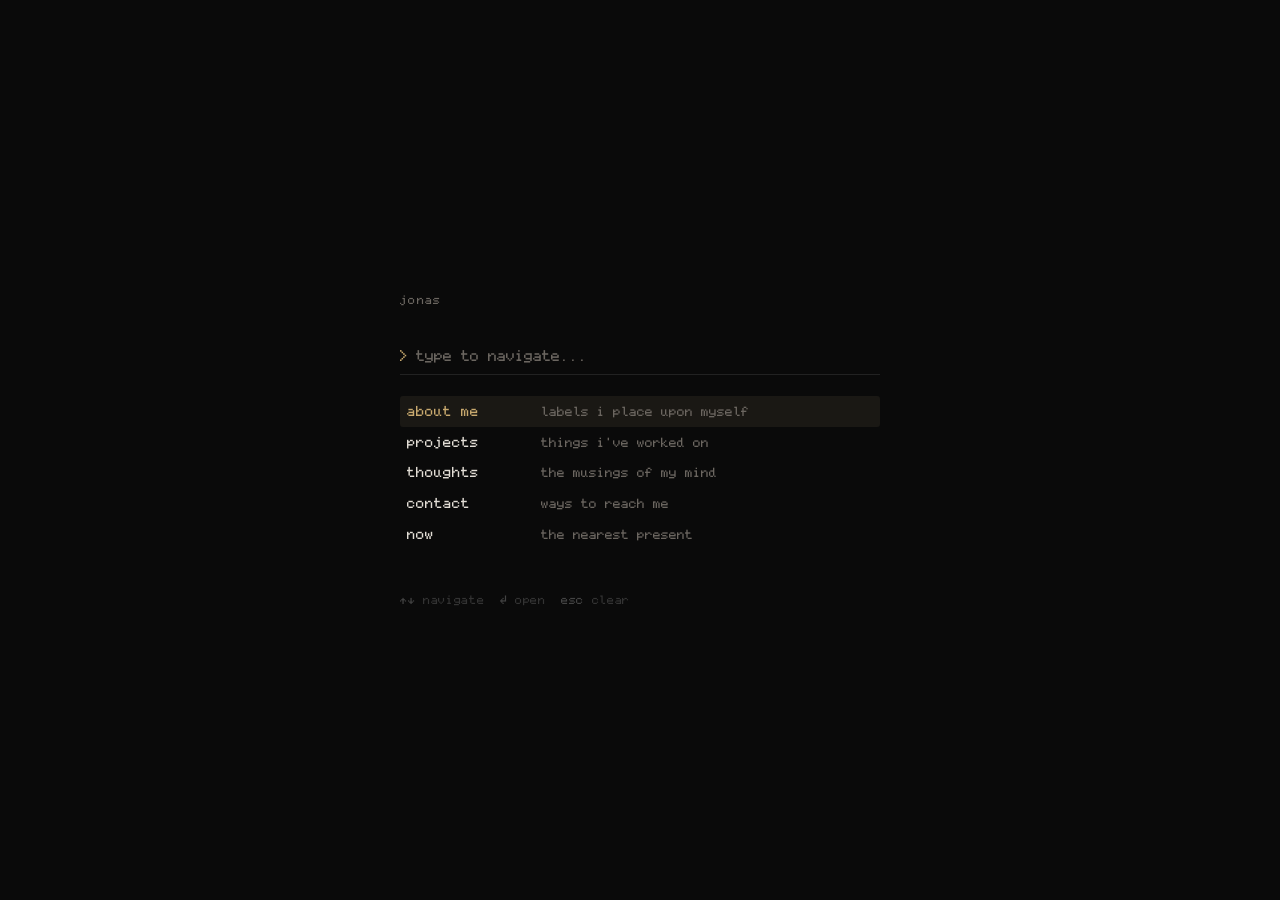
==== index.html @ 770f4907 "revamp" ====
<!doctype html>
<html lang="en">
  <head>
    <meta charset="UTF-8" />
    <meta name="viewport" content="width=device-width, initial-scale=1.0" />
    <title>jonas' pocket dimension</title>
    <link rel="stylesheet" href="style.css" />
  </head>
  <body>
    <div id="shell">
      <div id="inner">
        <div id="site-name">jonas</div>
        <div id="input-row">
          <span id="prompt">&gt;</span>
          <input
            id="query"
            type="text"
            autocomplete="off"
            spellcheck="false"
            placeholder="type to navigate..."
          />
        </div>
        <ul id="results"></ul>
        <div id="no-results">no match</div>
        <div id="hint">
          <span>↑↓</span> navigate &nbsp;<span>↵</span> open &nbsp;<span
            >esc</span
          >
          clear
        </div>
      </div>
    </div>
    <script src="scripts/nav.js"></script>
  </body>
</html>
---- style.css ----
:root {
  --bg: #0a0a0a;
  --fg: #e2ddd5;
  --muted: #6b6660;
  --accent: #c8a96e;
  --hover: #1a1814;
  --font: PixelCode;
}

@font-face {
  font-family: PixelCode;
  src: url("assets/PixelCode.otf");
}

*,
*::before,
*::after {
  box-sizing: border-box;
  margin: 0;
  padding: 0;
}

html,
body {
  height: 100%;
  background: var(--bg);
  color: var(--fg);
  font-family: var(--font);
  font-size: 14px;
  line-height: 1.6;
  -webkit-font-smoothing: antialiased;
}

/* ── navigator ── */

#shell {
  display: flex;
  flex-direction: column;
  align-items: center;
  justify-content: center;
  min-height: 100vh;
  padding: 2rem;
}

#inner {
  width: 100%;
  max-width: 480px;
}

#site-name {
  color: var(--muted);
  font-size: 11px;
  letter-spacing: 0.12em;
  margin-bottom: 2.5rem;
}

#input-row {
  display: flex;
  align-items: center;
  gap: 0.5rem;
  border-bottom: 1px solid #222;
  padding-bottom: 0.6rem;
  margin-bottom: 1.5rem;
}

#prompt {
  color: var(--accent);
  user-select: none;
}

#query {
  background: none;
  border: none;
  outline: none;
  color: var(--fg);
  font-family: var(--font);
  font-size: 14px;
  width: 100%;
  caret-color: var(--accent);
}

#query::placeholder {
  color: var(--muted);
}

#results {
  list-style: none;
}

#results li {
  display: flex;
  align-items: baseline;
  gap: 1rem;
  padding: 0.35rem 0.5rem;
  border-radius: 3px;
  cursor: pointer;
}

#results li .cmd {
  color: var(--fg);
  min-width: 120px;
  font-size: 13px;
}
#results li .desc {
  color: var(--muted);
  font-size: 12px;
}

#results li.active,
#results li:hover {
  background: var(--hover);
}
#results li.active .cmd {
  color: var(--accent);
}

.match {
  color: var(--accent);
}

#no-results {
  color: var(--muted);
  font-size: 12px;
  padding: 0.35rem 0.5rem;
  display: none;
}

#hint {
  margin-top: 3rem;
  font-size: 11px;
  color: #333;
  letter-spacing: 0.06em;
}
#hint span {
  color: #444;
}

/* ── pages ── */

.page-wrap {
  max-width: 600px;
  margin: 0 auto;
  padding: 4rem 2rem;
}

.back {
  display: inline-block;
  color: var(--muted);
  text-decoration: none;
  font-size: 12px;
  margin-bottom: 3rem;
  letter-spacing: 0.06em;
}
.back:hover {
  color: var(--accent);
}

.frontmatter-box {
  border: 1px solid #444;
  padding: 1rem;
  margin-bottom: 2rem;
  background: #1a1a1a; /* or whatever matches your theme */
  font-family: monospace;
}

.frontmatter-box h1 {
  margin-top: 0;
  border-bottom: 1px solid #444;
}

.meta-row {
  display: flex;
  gap: 20px;
  font-size: 0.9rem;
  color: #888;
}

.page-wrap h1 {
  font-size: 16px;
  font-weight: 500;
  color: var(--accent);
  margin-bottom: 1.5rem;
}

.page-wrap h2 {
  font-size: 13px;
  font-weight: 500;
  color: var(--muted);
  margin: 2rem 0 0.8rem;
  letter-spacing: 0.08em;
}

.page-wrap p {
  color: var(--fg);
  font-size: 13px;
  line-height: 1.9;
  margin-bottom: 0.8rem;
}

.page-wrap a {
  color: var(--accent);
  text-decoration: none;
}
.page-wrap a:hover {
  text-decoration: underline;
}

.page-wrap ul {
  list-style: none;
  padding: 0;
  margin-bottom: 0.8rem;
}
.page-wrap ul li {
  color: var(--fg);
  font-size: 13px;
  line-height: 1.9;
}
.page-wrap ul li::before {
  content: "— ";
  color: var(--muted);
}
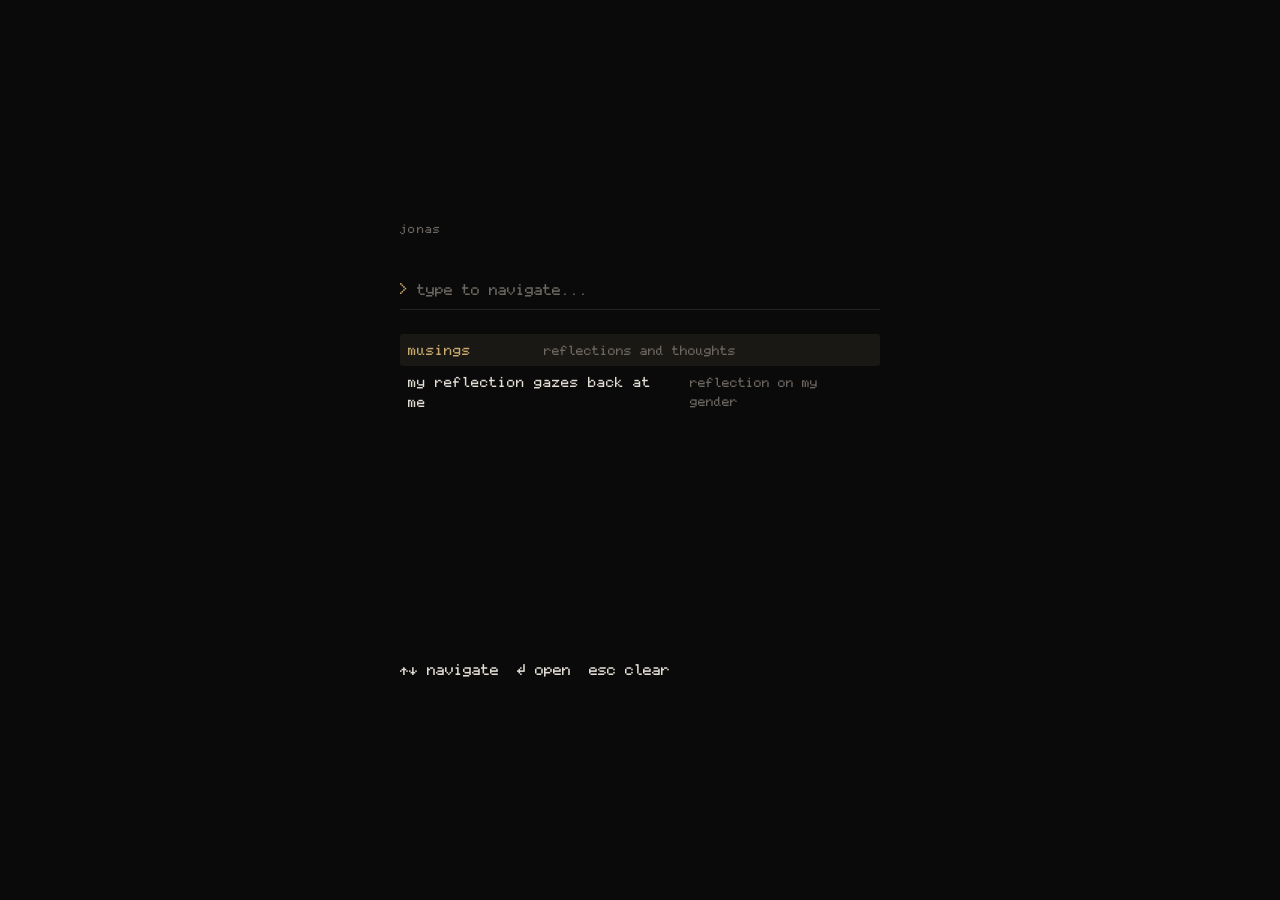
==== commit c2974d04: "add dynamic gallery page, restyle pages" ====
--- a/index.html
+++ b/index.html
@@ -20,8 +20,10 @@
             placeholder="type to navigate..."
           />
         </div>
-        <ul id="results"></ul>
-        <div id="no-results">no match</div>
+        <div id="results-container">
+          <ul id="results"></ul>
+          <div id="no-results">no match</div>
+        </div>
         <div id="hint">
           <span>↑↓</span> navigate &nbsp;<span>↵</span> open &nbsp;<span
             >esc</span
@@ -30,6 +32,25 @@
         </div>
       </div>
     </div>
-    <script src="scripts/nav.js"></script>
+    <script id="nav-config" type="application/json">
+      {
+        "pinnedUrls": [
+          "/pages/about-me.html",
+          "/pages/projects.html",
+          "/pages/thoughts.html",
+          "/pages/contacts.html",
+          "/pages/now.html",
+          "/pages/gallery.html?note-type=musings"
+        ],
+        "manualItems": [
+          {
+            "title": "musings",
+            "description": "reflections and thoughts",
+            "url": "/pages/gallery.html?note-type=musings"
+          }
+        ]
+      }
+    </script>
+    <script src="../scripts/nav.js"></script>
   </body>
 </html>
--- a/style.css
+++ b/style.css
@@ -1,37 +1,28 @@
-:root {
-  --bg: #0a0a0a;
-  --fg: #e2ddd5;
-  --muted: #6b6660;
-  --accent: #c8a96e;
-  --hover: #1a1814;
-  --font: PixelCode;
-}
-
+@charset "UTF-8";
 @font-face {
-  font-family: PixelCode;
+  font-family: "PixelCode";
   src: url("assets/PixelCode.otf");
 }
-
-*,
-*::before,
-*::after {
+#input-row #prompt, #shell #site-name {
+  user-select: none;
+}
+
+* {
   box-sizing: border-box;
   margin: 0;
   padding: 0;
 }
 
-html,
 body {
-  height: 100%;
-  background: var(--bg);
-  color: var(--fg);
-  font-family: var(--font);
+  background: #0a0a0a;
+  color: #e2ddd5;
+  font-family: "PixelCode", monospace;
   font-size: 14px;
   line-height: 1.6;
   -webkit-font-smoothing: antialiased;
-}
-
-/* ── navigator ── */
+  min-height: 100vh;
+  /* Body is now a normal block. This lets margin: auto work. */
+}
 
 #shell {
   display: flex;
@@ -41,14 +32,12 @@
   min-height: 100vh;
   padding: 2rem;
 }
-
-#inner {
+#shell #inner {
   width: 100%;
   max-width: 480px;
 }
-
-#site-name {
-  color: var(--muted);
+#shell #site-name {
+  color: #6b6660;
   font-size: 11px;
   letter-spacing: 0.12em;
   margin-bottom: 2.5rem;
@@ -62,31 +51,33 @@
   padding-bottom: 0.6rem;
   margin-bottom: 1.5rem;
 }
-
-#prompt {
-  color: var(--accent);
-  user-select: none;
-}
-
-#query {
+#input-row #prompt {
+  color: #c8a96e;
+}
+#input-row #query {
   background: none;
   border: none;
   outline: none;
-  color: var(--fg);
-  font-family: var(--font);
+  color: #e2ddd5;
+  font-family: "PixelCode", monospace;
   font-size: 14px;
   width: 100%;
-  caret-color: var(--accent);
-}
-
-#query::placeholder {
-  color: var(--muted);
+  caret-color: #c8a96e;
+}
+#input-row #query::placeholder {
+  color: #6b6660;
+}
+
+#results-container {
+  min-height: 300px;
+  max-height: 500px;
+  overflow-y: auto;
+  margin-bottom: 1.5rem;
 }
 
 #results {
   list-style: none;
 }
-
 #results li {
   display: flex;
   align-items: baseline;
@@ -95,127 +86,161 @@
   border-radius: 3px;
   cursor: pointer;
 }
-
 #results li .cmd {
-  color: var(--fg);
+  color: #e2ddd5;
   min-width: 120px;
   font-size: 13px;
 }
 #results li .desc {
-  color: var(--muted);
+  color: #6b6660;
   font-size: 12px;
 }
-
-#results li.active,
-#results li:hover {
-  background: var(--hover);
-}
-#results li.active .cmd {
-  color: var(--accent);
+#results li.active, #results li:hover {
+  background: #1a1814;
+}
+#results li.active .cmd, #results li:hover .cmd {
+  color: #c8a96e;
+}
+
+#no-results {
+  color: #6b6660;
+  font-size: 12px;
+  padding: 0.5rem;
 }
 
 .match {
-  color: var(--accent);
-}
-
-#no-results {
-  color: var(--muted);
-  font-size: 12px;
-  padding: 0.35rem 0.5rem;
-  display: none;
-}
-
-#hint {
-  margin-top: 3rem;
-  font-size: 11px;
-  color: #333;
-  letter-spacing: 0.06em;
-}
-#hint span {
-  color: #444;
-}
-
-/* ── pages ── */
+  color: #c8a96e;
+}
 
 .page-wrap {
-  max-width: 600px;
+  display: block;
+  width: 90%;
+  max-width: 650px;
   margin: 0 auto;
-  padding: 4rem 2rem;
-}
-
-.back {
+  padding: 4rem 1rem;
+}
+.page-wrap .back {
   display: inline-block;
-  color: var(--muted);
+  color: #6b6660;
   text-decoration: none;
-  font-size: 12px;
+  font-size: 11px;
   margin-bottom: 3rem;
   letter-spacing: 0.06em;
 }
-.back:hover {
-  color: var(--accent);
-}
-
-.frontmatter-box {
-  border: 1px solid #444;
-  padding: 1rem;
-  margin-bottom: 2rem;
-  background: #1a1a1a; /* or whatever matches your theme */
-  font-family: monospace;
-}
-
-.frontmatter-box h1 {
-  margin-top: 0;
-  border-bottom: 1px solid #444;
-}
-
-.meta-row {
-  display: flex;
-  gap: 20px;
-  font-size: 0.9rem;
-  color: #888;
-}
-
+.page-wrap .back:hover {
+  color: #c8a96e;
+}
 .page-wrap h1 {
   font-size: 16px;
   font-weight: 500;
-  color: var(--accent);
+  color: #c8a96e;
   margin-bottom: 1.5rem;
 }
-
 .page-wrap h2 {
   font-size: 13px;
   font-weight: 500;
-  color: var(--muted);
+  color: #6b6660;
   margin: 2rem 0 0.8rem;
   letter-spacing: 0.08em;
 }
-
 .page-wrap p {
-  color: var(--fg);
   font-size: 13px;
   line-height: 1.9;
   margin-bottom: 0.8rem;
 }
-
 .page-wrap a {
-  color: var(--accent);
+  color: #c8a96e;
   text-decoration: none;
 }
 .page-wrap a:hover {
   text-decoration: underline;
 }
-
 .page-wrap ul {
   list-style: none;
-  padding: 0;
-  margin-bottom: 0.8rem;
+  margin-bottom: 1rem;
 }
 .page-wrap ul li {
-  color: var(--fg);
   font-size: 13px;
   line-height: 1.9;
 }
 .page-wrap ul li::before {
   content: "— ";
-  color: var(--muted);
-}
+  color: #6b6660;
+}
+
+.frontmatter-box {
+  border: 1px solid #333;
+  padding: 1.5rem;
+  margin-bottom: 2rem;
+  background: rgb(15.1, 15.1, 15.1);
+}
+.frontmatter-box h1 {
+  margin: 0 0 1rem 0;
+  border-bottom: 1px solid #333;
+  padding-bottom: 0.5rem;
+  color: #e2ddd5;
+}
+.frontmatter-box .meta-column {
+  display: flex;
+  flex-direction: column;
+  gap: 6px;
+}
+.frontmatter-box .meta-column .meta-item {
+  font-size: 11px;
+  display: flex;
+  gap: 10px;
+}
+.frontmatter-box .meta-column .meta-item b {
+  color: #c8a96e;
+  text-transform: uppercase;
+  font-size: 10px;
+  min-width: 80px;
+}
+.frontmatter-box .meta-column .meta-item span {
+  color: #6b6660;
+}
+
+.hub-list {
+  margin-top: 2rem;
+}
+.hub-list .hub-item {
+  display: flex;
+  flex-direction: column;
+  border-left: 2px solid #222;
+  padding-left: 1.5rem;
+  margin-bottom: 2.5rem;
+}
+.hub-list .hub-item .hub-title {
+  display: inline-block;
+  width: fit-content;
+  color: #c8a96e;
+  font-size: 15px;
+  font-weight: 500;
+  text-decoration: none;
+  margin-bottom: 0.5rem;
+}
+.hub-list .hub-item .hub-title:hover {
+  text-decoration: underline;
+  opacity: 0.8;
+}
+.hub-list .hub-item .hub-meta {
+  display: flex;
+  gap: 1.5rem;
+  font-size: 11px;
+  color: #6b6660;
+}
+.hub-list .hub-item .hub-meta .hub-desc {
+  color: #e2ddd5;
+  opacity: 0.6;
+}
+.hub-list .hub-item .hub-meta .hub-date {
+  font-family: monospace;
+}
+.hub-list .hub-item .hub-meta .hub-date::before {
+  content: "[";
+}
+.hub-list .hub-item .hub-meta .hub-date::after {
+  content: "]";
+}
+
+/*# sourceMappingURL=style.css.map */
